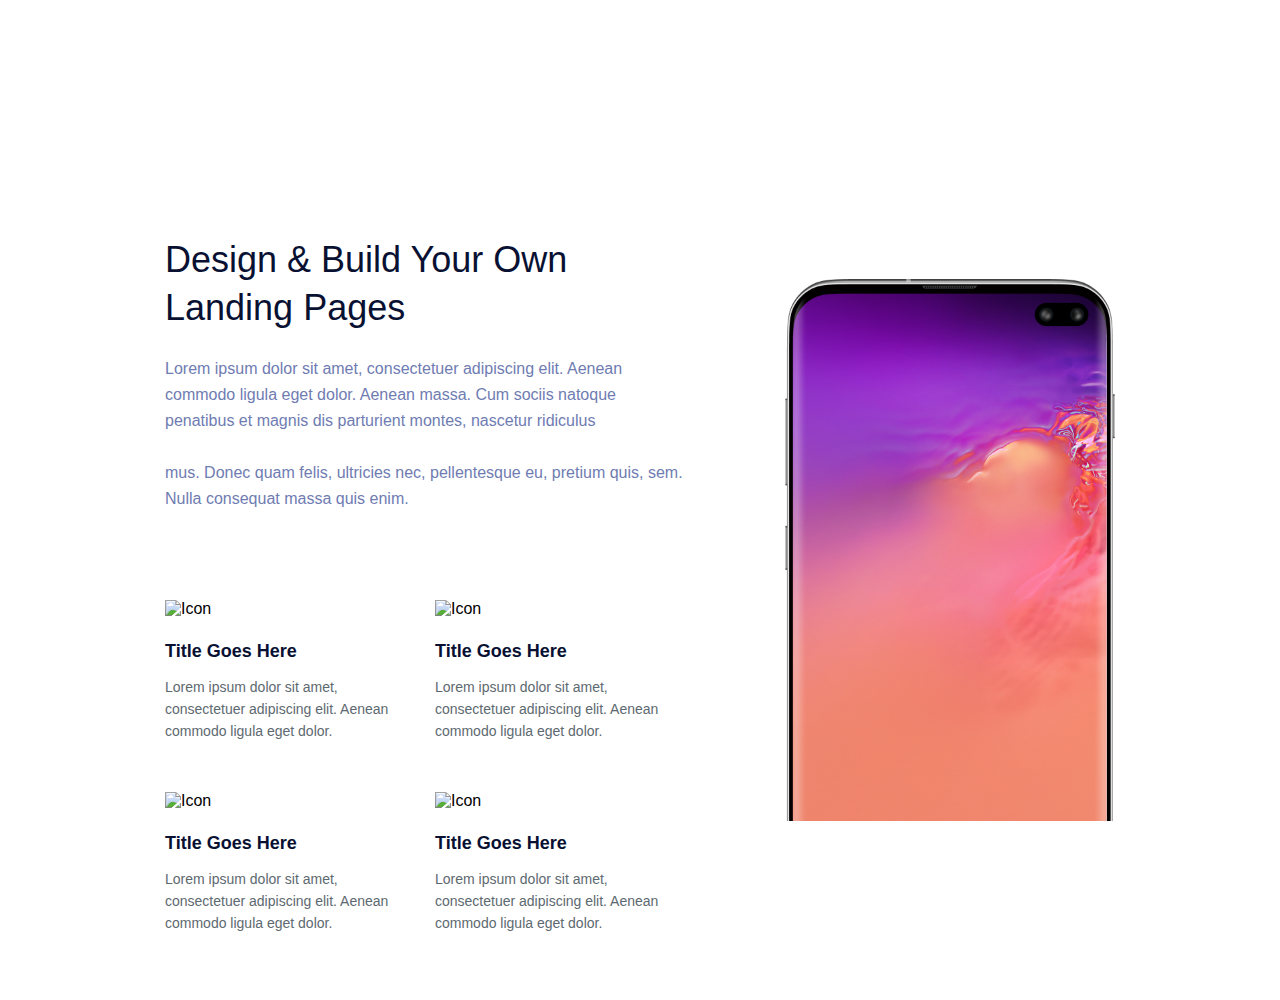
==== html/about.html @ ba0e96a2 "first commit" ====
<!DOCTYPE html>
<html>

<head>
    <meta charset='utf-8'>
    <meta http-equiv='X-UA-Compatible' content='IE=edge'>
    <title>About</title>
    <meta name='viewport' content='width=device-width, initial-scale=1'>
    <link rel="stylesheet" href="../css/common.css">
    <script src='main.js'></script>
</head>

<body>
    <main class="main1">
        <section class="aboutsection">
            <div class="aboutsection__container">
                <div class="aboutsection__text-container">
                    <div class="aboutsection__text">
                        <h1 class='medium-36'>
                            Design & Build Your Own Landing Pages
                        </h1>
                        <p class="regular-16">
                            Lorem ipsum dolor sit amet, consectetuer adipiscing elit. Aenean commodo ligula eget dolor.
                            Aenean massa. Cum sociis natoque penatibus et magnis dis parturient montes, nascetur
                            ridiculus
                            <br /><br />
                            mus.
                            Donec quam felis, ultricies nec, pellentesque eu, pretium quis, sem. Nulla consequat massa
                            quis enim.
                        </p>
                    </div>
                    <div class="aboutsection__cards">
                        <div class="aboutsection__card-container">
                            <div class="card">
                                <img src="../images/icon.png" alt="Icon" class="card__icon">
                                <h2 class="card__title">Title Goes Here</h2>
                                <p class="card__text">Lorem ipsum dolor sit amet, consectetuer adipiscing elit. Aenean
                                    commodo
                                    ligula eget dolor.</p>
                            </div>
                            <div class="card">
                                <img src="../images/icon.png" alt="Icon" class="card__icon">
                                <h2 class="card__title">Title Goes Here</h2>
                                <p class="card__text">Lorem ipsum dolor sit amet, consectetuer adipiscing elit. Aenean
                                    commodo
                                    ligula eget dolor.</p>
                            </div>
                        </div>
                        <div class="aboutsection__card-container">
                            <div class="card">
                                <img src="../images/icon.png" alt="Icon" class="card__icon">
                                <h2 class="card__title">Title Goes Here</h2>
                                <p class="card__text">Lorem ipsum dolor sit amet, consectetuer adipiscing elit. Aenean
                                    commodo
                                    ligula eget dolor.</p>
                            </div>
                            <div class="card">
                                <img src="../images/icon.png" alt="Icon" class="card__icon">
                                <h2 class="card__title">Title Goes Here</h2>
                                <p class="card__text">Lorem ipsum dolor sit amet, consectetuer adipiscing elit. Aenean
                                    commodo
                                    ligula eget dolor.</p>
                            </div>
                        </div>
                    </div>
                </div>
                <div class="aboutsection__image-container">
                    <img src="../images/Vert.png" alt="Logo" class="aboutsection__image">
                </div>
            </div>
        </section>
    </main>
</body>

</html>
---- css/common.css ----
body {
  margin: 0px;
  font-family: sans-serif;
  width: 100%;
}
.main {
  width: 100%;
  height: auto;
  display: flex;
  flex-direction: column;
  overflow: hidden;
}

.header__content {
  display: flex;
  width: 100%;
  position: absolute;
  top: 0px;
  align-items: center;
  height: 64px;
  justify-content: space-between;
  justify-items: center;
  /* overflow: hidden; */
}

.header__button {
  width: 30%;
  display: flex;
  margin-right: 165px;
  justify-content: flex-end;
  align-items: flex-end;
}

.header__logo {
  width: 40%;
  align-items: center;
  display: flex;
  justify-content: center;
}

.header__logo a {
  text-align: center;
  text-decoration: none;
  font-weight: 900;
  line-height: 36px;
  font-size: 26px;
  color: #37447e;
}

.header__menu {
  display: flex;
  width: 30%;
  justify-content: flex-start;
  margin-left: 165px;
  align-items: flex-start;
}

.header__menu-nav {
  display: flex;
  gap: 20px;
}

.header__menu-nav a {
  /* text-decoration: none; */
  text-decoration: none;
  font-size: 14px;
  color: #505f98;
  font-weight: 400;
  line-height: 24px;
}

.header__button-btn {
  color: #ffffff;
  background-color: #111b47;
  font-weight: 500;
  font-size: 12px;
  padding: 4px 12px;
  width: 160px;
  height: 26px;
  border-radius: 4px;
  display: inline-flex;
  align-items: center;
  justify-content: center;
  text-align: center;
  cursor: pointer;
}

.medium-16 {
  font-family: sans-serif;
  font-size: 16px;
  font-weight: 500;
  line-height: 26px;
  text-align: center;
}
.medium-36 {
  font-family: sans-serif;
  font-size: 36px;
  font-weight: 500;
  line-height: 48px;
  text-align: left;
  color: #091133;
}

.medium-50 {
  font-family: sans-serif;
  font-size: 50px;
  font-weight: 500;
  line-height: 66px;
  letter-spacing: 1px;
  text-align: left;
  color: #091133;
}
.medium-50-text-center {
  text-align: center;
  font-family: sans-serif;
  font-size: 50px;
  font-weight: 500;
  line-height: 66px;
  letter-spacing: 1px;
  /* text-align: left; */
  color: #222f65;
}
.regular-16 {
  font-family: sans-serif;
  font-size: 16px;
  font-weight: 400;
  line-height: 26px;
  text-align: left;
  color: #6f7cb2;
}
.regular-18 {
  font-family: sans-serif;
  font-size: 18px;
  font-weight: 400;
  line-height: 30px;
  text-align: left;
  color: #505f98;
}
.section1 {
  background-image: url("../images/panner.png");
  background-repeat: no-repeat;
  background-size: 71% 100%;
  background-position: right;
  min-height: 100vh;
  width: 100%;
  color: #fff;
}

.section1__background {
  display: flex;
  width: 100%;
  flex-direction: column;
  align-items: start;
  justify-content: start;
  margin: 180px 165px 0px 165px;
  max-width: 539px;
}

.section1__content {
  display: flex;
  flex-direction: column;
  align-items: start;
  justify-content: center;
  max-width: 539px;
}

.section1__text {
  /* display: flex; */
  text-align: start;
  /* margin: 243px 0px 0px 0px; */
  margin-bottom: 20px;
  max-width: 539px;
}

.section1__buttons {
  display: flex;
  /* max-width: 539px; */
  font-size: 16px;
  line-height: 16px;
  gap: 12px;
  padding-top: 30px;
}

.section1__button {
  width: 189px;
  height: 36px;
  border-radius: 5px;
  cursor: pointer;
  font-weight: bold;
}

.section1__button--primary {
  background-color: #111b47;
  color: #fff;
  border: none;
}

.section1__button--secondary {
  background-color: #fff;
  color: #091133;
  border: 2px solid #091133;
  padding: 4px 24px;
}
.section2 {
  /* width: 100%;
  display: flex; */
  /* align-items: center;
  justify-content: start; */
  /* padding: 0 165px; */
  width: 100%;
  min-height: 100vh;
  /* color: #fff; */
}

.section2__container {
  display: flex;
  width: 100%;
  align-items: center;
  justify-content: start;
  margin: 158px 0px 0px 165px;
  flex-direction: row;
  height: auto;
}

.section2__content {
  display: flex;
  width: 100%;
  flex-direction: column;
  height: auto;
}

.section2__text-container {
  max-width: 540px;
}

.section2__cards {
  display: flex;
  width: 100%;
  direction: flex-row;
  margin-top: 36px;
  justify-items: center;
}

.card {
  background-color: #ffffff;
  border-radius: 8px;
  width: 100%;
  max-width: 250px;
  box-sizing: border-box;
  text-align: start;
  /* padding: 20px; */
}

.card__icon {
  width: 64px;
  height: 64px;
  margin-bottom: 12px;
}

.card__title {
  font-size: 20px;
  font-weight: 500;
  color: #091133;
  margin-bottom: 8px;
}

.card__text {
  font-size: 14px;
  color: #6f7cb2;
  line-height: 22px;
}

.section2__image-container {
  display: flex;
  margin-right: 165px;
  width: 100%;
  height: auto;
}

.section2__image {
  max-width: 100%;
  height: auto;
}

.card {
  background-color: #ffffff;
  border-radius: 8px;

  /* padding: 1rem; */
  width: 100%;
  max-width: 250px;
  box-sizing: border-box;
  text-align: start;
}

.card__icon {
  width: 40px;
  height: 40px;
  margin-bottom: 0.5rem;
}

.card__title {
  font-family: sans-serif;
  font-weight: 600;
  font-size: 18px;
  color: #091133;
  margin-bottom: 0.5rem;
}

.card__text {
  font-family: sans-serif;
  font-size: 14px;
  color: #5d6970;
}

/* Section3 Styles */

.section3-info {
  width: 100%;
  min-height: 100vh;
}

.section3-info__container {
  display: flex;
  flex-direction: column;
  width: 100%;
}

.section3-info__item {
  display: flex;
  flex-direction: row;
  min-height: 100vh;
  justify-content: space-around;
  align-items: center;
}

.section3-info__image {
  max-width: 98%;
}

.section3-info__text-container {
  max-width: 445px;
}

.section3-info__button {
  background-color: #111b47;
  color: #ffffff;
  width: 189px;
  height: 24px;
  border: none;
  border-radius: 4px;
  font-size: 12px;
  cursor: pointer;
}
.section4 {
  background-image: url("../images/Rectangle.png");
  background-repeat: no-repeat;
  background-size: 100% 150%;
}

.section4__content {
  /* margin: 0 2px; */
  display: flex;
  text-align: center;
  width: 100%;
  flex-direction: column;
  min-height: 100vh;
  justify-content: center;
  align-items: center;
}

.section4__text-box {
  max-width: 600px;
}

.section4__title {
  font-family: sans-serif;
  font-size: 36px;
  font-weight: 500;
  line-height: 48px;
  text-align: center;
  color: #091133;
}

.section4__description {
  font-family: sans-serif;
  font-size: 16px;
  font-weight: 400;
  line-height: 26px;
  text-align: center;
  color: #6f7cb2;
}

.section4__price-box {
  margin-top: 36px;
}

.section4__price {
  font-size: 50px;
  font-weight: 500;
  line-height: 66px;
  letter-spacing: 1px;
  text-align: center;
  color: #222f65;
}

.section4__subtitle {
  font-family: sans-serif;
  color: #37447e;
  font-size: 16px;
  font-weight: 400;
  line-height: 26px;
  text-align: center;
}

.section4__purchase {
  margin-top: 60px;
}

.section4__note {
  padding-top: 10px;
  line-height: 24px;
  font-weight: 400;
  color: #5d6970;
}

.section4__button {
  background-color: #111b47;
  color: #ffffff;
  width: 189px;
  height: 24px;
  border: none;
  border-radius: 4px;
  /* padding: 4px 0px 4px 0px;  */
  font-size: 12px;
  cursor: pointer;
  /* margin-top: 1rem;  */
}

.section4__button-text {
  //styleName: Medium 14;
  font-family: sans-serif;
  font-size: 14px;
  font-weight: 500;
  line-height: 24px;
  text-align: center;
}
.responsive-container {
  background-color: #e7ecff;
  display: flex;
  flex-direction: column;
  width: 100%;
  height: auto;
}

.top-section {
  border-bottom: 1px solid #cdd1d4;
  padding-bottom: 30px;
  margin: 0 165px;
  display: flex;
  align-items: center;
  justify-content: space-between;
}

.top-section p {
  font-size: 14px;
  line-height: 24px;
  color: #939ea4;
  font-weight: 500;
}

.top-section a {
  font-weight: 900;
  line-height: 38px;
  font-size: 26px;
  color: #37447e;
}

.top-section button {
  font-weight: 500;
  font-size: 12px;
  line-height: 18px;
  width: 109px;
  height: 26px;
  background-color: #111b47;
  color: #fff;
  /* padding: 4px 16px; */
}

.bottom-section {
  margin: 20px 165px;
  display: flex;
  align-items: center;
  justify-content: space-between;
}

.links {
  display: flex;
  gap: 16px;
  font-size: 14px;
  color: #929ecc;
  font-weight: 500;
  line-height: 24px;
  color: #939ea4;
}

.social-icons {
  display: flex;
  gap: 16px;
}
/* about */
.main1 {
  width: 100%;
  height: auto;
  display: flex;
  flex-direction: column;
  overflow: hidden;
}

.aboutsection {
  min-height: 100vh;
  margin: 100px 165px 0px 165px;
  display: flex;
}

.aboutsection__container {
  justify-content: center;
  align-items: center;
  flex-direction: row;
  display: flex;
  width: 100%;
  height: auto;
}

.aboutsection__text-container {
  margin-top: 60px;
  display: flex;
  flex-direction: column;
  width: 50%;
  max-width: 520px;
}

.aboutsection__cards {
  display: flex;
  flex-direction: column;
  margin-top: 36px;
}

.aboutsection__card-container {
  display: flex;
  flex-direction: row;
  gap: 20px;
  margin-top: 36px;
}
.aboutsection__text-container {
  width: 100%;
}
.aboutsection__text {
  max-width: 520px;
}
.aboutsection__image-container {
  display: flex;
  margin-left: 100px;
  width: 50%;
}

.aboutsection__image {
  width: 100%;
  height: auto;
}
/* contact */
.main2 {
  width: 100%;
  height: auto;
  display: flex;
  flex-direction: column;
  overflow: hidden;
}

.contact {
  min-height: 100vh;
  display: flex;
  /* align-items: start; */

  /* padding: 0 10rem; */
}

.contact__container {
  display: flex;
  width: 100%;
  height: auto;
  align-items: center;
}

.contact__image-container {
  display: flex;
  width: 50%;
  flex-direction: column;
  height: 100vh;
}

.contact__image {
  width: 100%;
  height: auto;
}

.contact__content {
  display: flex;
  width: 50%;
  /* margin: 140px 125px 0px 125px; */
  flex-direction: column;
  margin-left: 125px;
  max-width: 675px;
}

.contact__text-container {
  display: flex;
  flex-direction: column;
}

.contact__headline {
  font-size: 36px;
  line-height: 36px;
  font-weight: 500;
  color: #091133;
}

.contact__cards {
  display: flex;
  flex-direction: column;
  margin-top: 36px;
}

.contact__card-container {
  display: flex;
  flex-direction: row;
  gap: 20px;
  margin-top: 36px;
}

@media (max-width: 768px) {
  .header__content {
    position: fixed;
  }

  .header__menu {
    display: none;
    width: 100%;
  }
  .section2__image-container {
    margin: 10px 8px 0px 8px;
    width: 95%;
  }
  .header__logo {
    width: 50%;
    justify-content: start;
  }
  .header__button {
    width: 50%;
    margin: 0px 20px 0px 0px;
  }
  .section1 {
    background-size: 100% 100%;
  }
  .section1__background {
    /* max-width:100%; */
    width: 100%;
    margin: 50px 8px 0px 8px;
    /* margin-top:100px; */
    justify-content: center;
  }
  .section2__container {
    flex-direction: column;
    justify-content: center;
    margin: 0 8px 0 9px;
    margin-bottom: 100px;
  }
  .section3-info__container {
  }
  .section3-info__item {
    flex-direction: column;
    margin: 0 8px 0 8px;
  }
  .top-section {
    flex-direction: column;
    margin: 40px 0px 40px 0px;
  }
  .top-section button {
    margin: 40px 0px 40px 0px;
  }
  .link {
    gap: 10px;
  }
  .social-icons {
    margin: 40px 0px 40px 0px;
  }
  .bottom-section {
    flex-direction: column;
  }

  .aboutsection {
    margin: 0px 8px 0px 8px;
    flex-direction: column;
    justify-content: center;
  }
  .aboutsection__container {
    flex-direction: column;
    justify-content: center;
    width: 100%;
  }
  .aboutsection__image-container {
    width: 95%;
    margin: 20px 4px 0px 4px;
    justify-content: center;
    width: 100%;
  }

  .aboutsection__image {
    width: 95%;
  }
  .contact__container {
    flex-direction: column;
    justify-content: center;
    align-items: center;
  }
  .contact__content {
    margin: 0;
    width: 100%;
    justify-content: center;
    align-items: center;
  }
  .contact__text-container {
    margin: 8px;
    /* padding:4px; */
    max-width: 100%;
    text-align: center;
  }
  .contact__cards {
    margin: 8px;
    /* padding:4px;/ */
    max-width: 100%;
    text-align: center;
  }
  .contact__image-container {
    width: 100%;
  }
}
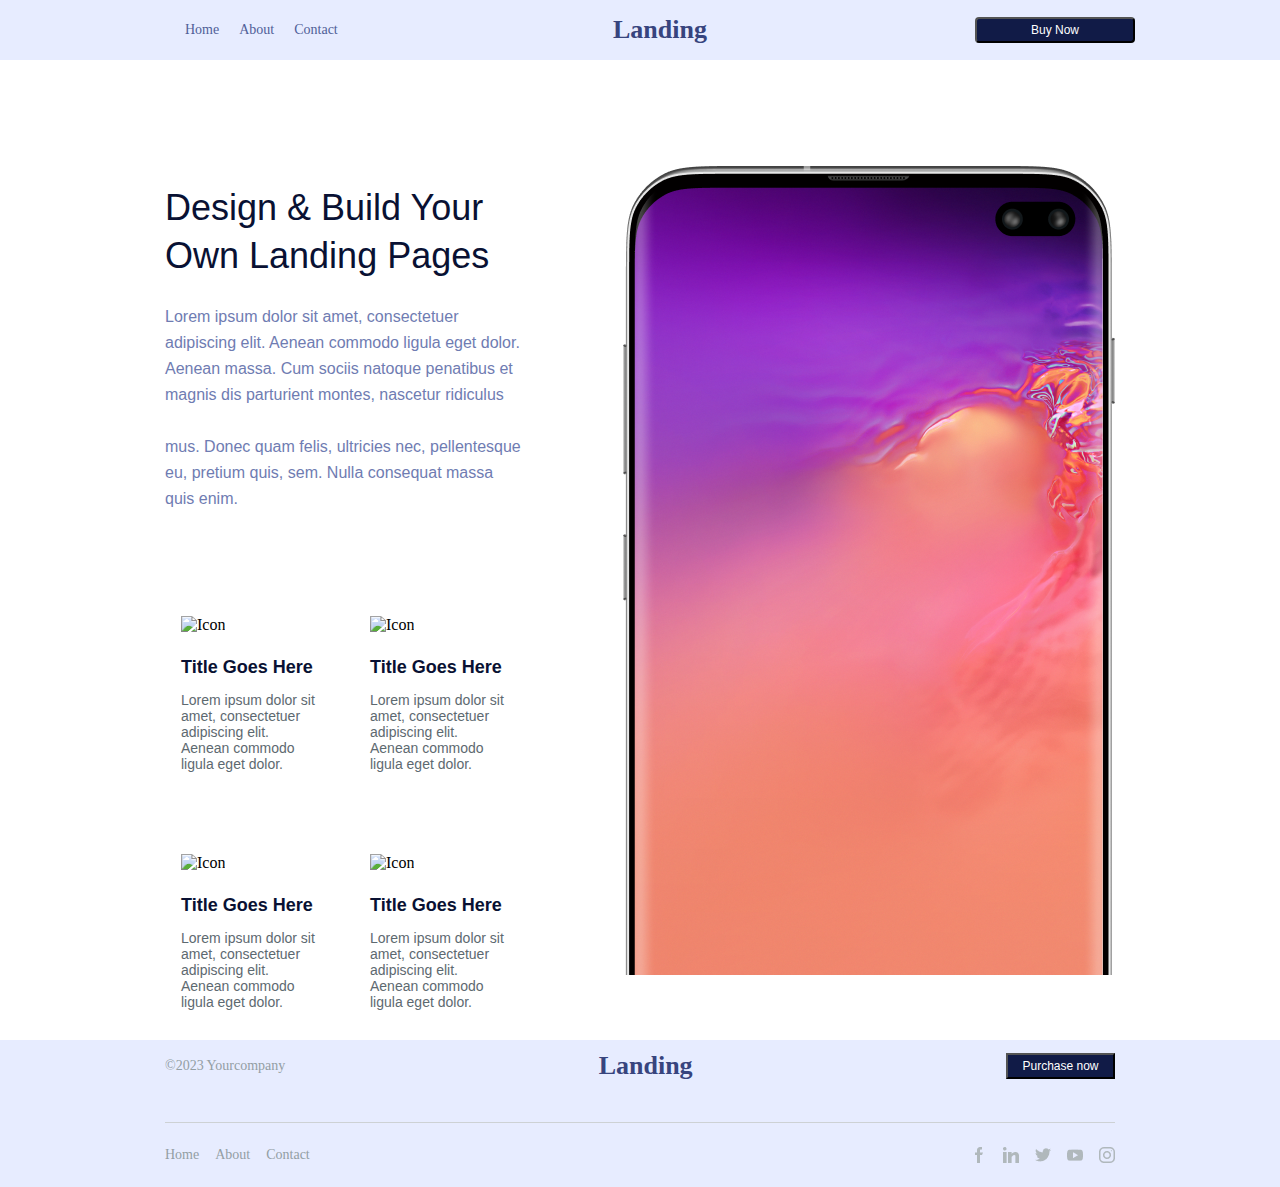
==== commit 526be131: "fix bug" ====
--- a/html/about.html
+++ b/html/about.html
@@ -6,12 +6,42 @@
     <meta http-equiv='X-UA-Compatible' content='IE=edge'>
     <title>About</title>
     <meta name='viewport' content='width=device-width, initial-scale=1'>
+    <link rel="stylesheet" href="../css/reset.css">
     <link rel="stylesheet" href="../css/common.css">
-    <script src='main.js'></script>
+
 </head>
 
 <body>
-    <main class="main1">
+    <header class="header">
+
+
+        <div class="header__content v1">
+            <div class="header__menu">
+                <nav class="header__menu-nav">
+                    <a  href="../html/index.html">Home</a>
+                    <a href="../html/about.html">About</a>
+                    <a href="../html/contact.html">Contact</a>
+                </nav>
+            </div>
+            <div class="header__logo">
+                <a href="../html/index.html">
+                    Landing
+                </a>
+            </div>
+            <div class="header__button">
+                <button class="header__button-btn">
+                    Buy Now
+                </button>
+            </div>
+            <div class="header__mobile">
+                <button class="header--mobile__menu">&#9776;</button>
+            </div>
+        </div>
+
+
+
+    </header>
+    <main class="main">
         <section class="aboutsection">
             <div class="aboutsection__container">
                 <div class="aboutsection__text-container">
@@ -70,6 +100,31 @@
             </div>
         </section>
     </main>
+    <footer>
+        <div class="responsive-container">
+            <div class="top-section">
+                <p>©2023 Yourcompany</p>
+                <a heref="../html/index.html">Landing</a>
+                <button>Purchase now</button>
+            </div>
+
+            <div class="bottom-section">
+                <div class="links">
+                    <a href="../html/index.html" class="links-active1">Home</a>
+                    <a href="../html/about.html" class="links-active2">About</a>
+                    <a href="../html/contact.html" class="links-active3">Contact</a>
+                </div>
+                <div class="social-icons">
+                    <img class="icons-facebook" src="../images/face.png" alt="Facebook" />
+                    <img class="icons-linkedin" src="../images/in.png" alt="Link" />
+                    <img class="icons-twitter" src="../images/Twicth.png" alt="Twitter" />
+                    <img class="icons-youtube" src="../images/Youtube.png" alt="Youtube" />
+                    <img class="icons-instagram" src="../images/Instagram.png" alt="Instagram" />
+                </div>
+            </div>
+        </div>
+    </footer>
+    <script src="../js/index.js"></script>
 </body>
 
 </html>--- a/css/common.css
+++ b/css/common.css
@@ -1,16 +1,3 @@
-body {
-  margin: 0px;
-  font-family: sans-serif;
-  width: 100%;
-}
-.main {
-  width: 100%;
-  height: auto;
-  display: flex;
-  flex-direction: column;
-  overflow: hidden;
-}
-
 .header__content {
   display: flex;
   width: 100%;
@@ -21,6 +8,9 @@
   justify-content: space-between;
   justify-items: center;
   /* overflow: hidden; */
+}
+.header__content.v1 {
+  background-color: #e7ecff;
 }
 
 .header__button {
@@ -46,13 +36,31 @@
   font-size: 26px;
   color: #37447e;
 }
+.header__logo a:hover {
+  color: #121212;
+  transform: scaleX(1.5);
+  transfom: scaleY(1.5);
+}
+
+.header__content {
+  position: fixed;
+  height: 60px;
+  background-color: #e7ecffcc;
+  overflow: hidden;
+  width: 100%;
+  z-index: 1000; /* Đảm bảo header luôn nằm trên cùng */
+  display: flex;
+  justify-content: space-between;
+  align-items: center;
+  padding: 0 20px; /* Thêm khoảng cách bên trái và phải của header */
+}
 
 .header__menu {
   display: flex;
-  width: 30%;
+  width: 30%; /* Không cần thiết phải đặt width cụ thể */
   justify-content: flex-start;
-  margin-left: 165px;
-  align-items: flex-start;
+  margin-left: 165px; /* Điều chỉnh vị trí nếu cần thiết */
+  align-items: center; /* Đảm bảo các mục menu căn chỉnh đúng */
 }
 
 .header__menu-nav {
@@ -61,7 +69,6 @@
 }
 
 .header__menu-nav a {
-  /* text-decoration: none; */
   text-decoration: none;
   font-size: 14px;
   color: #505f98;
@@ -69,6 +76,14 @@
   line-height: 24px;
 }
 
+.header__menu-nav a:hover {
+  color: #121212;
+  transform: scale(1.5); /* Đã sửa lỗi chính tả từ transfom thành transform */
+}
+
+.header__mobile {
+  display: none; /* Ẩn nút menu trên màn hình lớn */
+}
 .header__button-btn {
   color: #ffffff;
   background-color: #111b47;
@@ -84,101 +99,43 @@
   text-align: center;
   cursor: pointer;
 }
-
-.medium-16 {
-  font-family: sans-serif;
-  font-size: 16px;
-  font-weight: 500;
-  line-height: 26px;
-  text-align: center;
-}
-.medium-36 {
-  font-family: sans-serif;
-  font-size: 36px;
-  font-weight: 500;
-  line-height: 48px;
-  text-align: left;
-  color: #091133;
-}
-
-.medium-50 {
-  font-family: sans-serif;
-  font-size: 50px;
-  font-weight: 500;
-  line-height: 66px;
-  letter-spacing: 1px;
-  text-align: left;
-  color: #091133;
-}
-.medium-50-text-center {
-  text-align: center;
-  font-family: sans-serif;
-  font-size: 50px;
-  font-weight: 500;
-  line-height: 66px;
-  letter-spacing: 1px;
-  /* text-align: left; */
-  color: #222f65;
-}
-.regular-16 {
-  font-family: sans-serif;
-  font-size: 16px;
-  font-weight: 400;
-  line-height: 26px;
-  text-align: left;
-  color: #6f7cb2;
-}
-.regular-18 {
-  font-family: sans-serif;
-  font-size: 18px;
-  font-weight: 400;
-  line-height: 30px;
-  text-align: left;
-  color: #505f98;
-}
+.header__button-btn:hover {
+  background-color: #121212;
+  transform: scaleX(0.75);
+  transfom: scaleY(1.25);
+}
+
 .section1 {
   background-image: url("../images/panner.png");
   background-repeat: no-repeat;
   background-size: 71% 100%;
   background-position: right;
+  /* height: auto; */
   min-height: 100vh;
   width: 100%;
   color: #fff;
 }
 
-.section1__background {
-  display: flex;
-  width: 100%;
-  flex-direction: column;
+.section1__text {
+  display: flex;
+  height: auto;
   align-items: start;
   justify-content: start;
-  margin: 180px 165px 0px 165px;
+  flex-direction: column;
+
+  margin: 243px 0px 0px 165px;
   max-width: 539px;
 }
 
-.section1__content {
-  display: flex;
-  flex-direction: column;
+.section1__buttons {
+  display: flex;
+  max-width: 539px;
+  margin: 69px 0px 0px 0px;
+  font-size: 16px;
   align-items: start;
-  justify-content: center;
-  max-width: 539px;
-}
-
-.section1__text {
-  /* display: flex; */
-  text-align: start;
-  /* margin: 243px 0px 0px 0px; */
-  margin-bottom: 20px;
-  max-width: 539px;
-}
-
-.section1__buttons {
-  display: flex;
-  /* max-width: 539px; */
-  font-size: 16px;
+  justify-content: start;
   line-height: 16px;
-  gap: 12px;
-  padding-top: 30px;
+  gap: 30px;
 }
 
 .section1__button {
@@ -194,38 +151,44 @@
   color: #fff;
   border: none;
 }
-
+.section1__button--primary:hover {
+  background-color: #121212;
+  transform: scale(0.75, 1.12);
+}
 .section1__button--secondary {
   background-color: #fff;
   color: #091133;
   border: 2px solid #091133;
   padding: 4px 24px;
 }
+.section1__button--secondary:hover {
+  background-color: #ffffff;
+  transform: scale(0.75, 1.12);
+}
+
 .section2 {
-  /* width: 100%;
-  display: flex; */
-  /* align-items: center;
-  justify-content: start; */
-  /* padding: 0 165px; */
-  width: 100%;
-  min-height: 100vh;
-  /* color: #fff; */
+  width: 100%;
+  height: auto;
 }
 
 .section2__container {
   display: flex;
   width: 100%;
-  align-items: center;
+  height: 100vh;
+  /* margin-top: 100px; */
+  align-items: center;
+  justify-content: center;
+  margin: 158px 0px 0px 0px;
+  flex-direction: row;
+  height: auto;
+}
+
+.section2__content {
+  display: flex;
+  width: 50%;
   justify-content: start;
-  margin: 158px 0px 0px 165px;
-  flex-direction: row;
-  height: auto;
-}
-
-.section2__content {
-  display: flex;
-  width: 100%;
-  flex-direction: column;
+  flex-direction: column;
+  margin-left: 165px;
   height: auto;
 }
 
@@ -241,39 +204,11 @@
   justify-items: center;
 }
 
-.card {
-  background-color: #ffffff;
-  border-radius: 8px;
-  width: 100%;
-  max-width: 250px;
-  box-sizing: border-box;
-  text-align: start;
-  /* padding: 20px; */
-}
-
-.card__icon {
-  width: 64px;
-  height: 64px;
-  margin-bottom: 12px;
-}
-
-.card__title {
-  font-size: 20px;
-  font-weight: 500;
-  color: #091133;
-  margin-bottom: 8px;
-}
-
-.card__text {
-  font-size: 14px;
-  color: #6f7cb2;
-  line-height: 22px;
-}
-
 .section2__image-container {
   display: flex;
+  justify-content: end;
   margin-right: 165px;
-  width: 100%;
+  /* width: 50%; */
   height: auto;
 }
 
@@ -282,56 +217,29 @@
   height: auto;
 }
 
-.card {
-  background-color: #ffffff;
-  border-radius: 8px;
-
-  /* padding: 1rem; */
-  width: 100%;
-  max-width: 250px;
-  box-sizing: border-box;
-  text-align: start;
-}
-
-.card__icon {
-  width: 40px;
-  height: 40px;
-  margin-bottom: 0.5rem;
-}
-
-.card__title {
-  font-family: sans-serif;
-  font-weight: 600;
-  font-size: 18px;
-  color: #091133;
-  margin-bottom: 0.5rem;
-}
-
-.card__text {
-  font-family: sans-serif;
-  font-size: 14px;
-  color: #5d6970;
-}
-
-/* Section3 Styles */
-
 .section3-info {
   width: 100%;
-  min-height: 100vh;
+  height: auto;
 }
 
 .section3-info__container {
+  margin-top: 122px;
   display: flex;
   flex-direction: column;
   width: 100%;
 }
 
 .section3-info__item {
+  margin-top: 91px;
   display: flex;
   flex-direction: row;
-  min-height: 100vh;
+  min-height: 600px;
+  height: auto;
   justify-content: space-around;
   align-items: center;
+}
+.section3-info__image:hover {
+  transform: scale(1.25, 1.25);
 }
 
 .section3-info__image {
@@ -352,6 +260,11 @@
   font-size: 12px;
   cursor: pointer;
 }
+.section3-info__button:hover {
+  background-color: #1212112;
+
+  transform: scale(0.75, 1.12);
+}
 .section4 {
   background-image: url("../images/Rectangle.png");
   background-repeat: no-repeat;
@@ -364,17 +277,20 @@
   text-align: center;
   width: 100%;
   flex-direction: column;
-  min-height: 100vh;
+  height: auto;
   justify-content: center;
   align-items: center;
 }
 
 .section4__text-box {
+  margin-top: 240px;
+  display: flex;
   max-width: 600px;
+  flex-direction: column;
 }
 
 .section4__title {
-  font-family: sans-serif;
+  font-family: Roboto;
   font-size: 36px;
   font-weight: 500;
   line-height: 48px;
@@ -383,7 +299,7 @@
 }
 
 .section4__description {
-  font-family: sans-serif;
+  font-family: Roboto;
   font-size: 16px;
   font-weight: 400;
   line-height: 26px;
@@ -392,7 +308,8 @@
 }
 
 .section4__price-box {
-  margin-top: 36px;
+  flex-direction: column;
+  display: flex;
 }
 
 .section4__price {
@@ -405,7 +322,7 @@
 }
 
 .section4__subtitle {
-  font-family: sans-serif;
+  font-family: Roboto;
   color: #37447e;
   font-size: 16px;
   font-weight: 400;
@@ -414,7 +331,9 @@
 }
 
 .section4__purchase {
-  margin-top: 60px;
+  margin-top: 83px;
+  margin-bottom: 172px;
+  /* display: flex; */
 }
 
 .section4__note {
@@ -436,10 +355,14 @@
   cursor: pointer;
   /* margin-top: 1rem;  */
 }
-
+.section4__button:hover {
+  background-color: #1212112;
+
+  transform: scale(0.75, 1.12);
+}
 .section4__button-text {
   //styleName: Medium 14;
-  font-family: sans-serif;
+  font-family: Roboto;
   font-size: 14px;
   font-weight: 500;
   line-height: 24px;
@@ -471,9 +394,15 @@
 
 .top-section a {
   font-weight: 900;
+  text-decoration: none;
   line-height: 38px;
   font-size: 26px;
   color: #37447e;
+}
+.top-section a:hover {
+  background-color: #e7ecff;
+  transform: scale(0.75, 1.12);
+  color: #fff;
 }
 
 .top-section button {
@@ -486,6 +415,11 @@
   color: #fff;
   /* padding: 4px 16px; */
 }
+.top-section button:hover {
+  background-color: #1212112;
+
+  transform: scale(0.75, 1.12);
+}
 
 .bottom-section {
   margin: 20px 165px;
@@ -497,30 +431,55 @@
 .links {
   display: flex;
   gap: 16px;
+}
+.links a {
   font-size: 14px;
   color: #929ecc;
   font-weight: 500;
   line-height: 24px;
   color: #939ea4;
+  text-decoration: none;
+}
+.links-active1:hover {
+  color: #ff0000; /* Example color for "Home" */
+}
+
+.links-active2:hover {
+  color: #ff0000; /* Example color for "About" */
+}
+
+.links-active3:hover {
+  color: #ff0000; /* Example color for "Contact" */
 }
 
 .social-icons {
   display: flex;
   gap: 16px;
 }
+
+.icons-facebook:hover {
+  transform: scale(1.5, 1.5);
+}
+.icons-linkedin:hover {
+  transform: scale(1.5, 1.5);
+}
+.icons-twitter:hover {
+  transform: scale(1.5, 1.5);
+}
+.icons-youtube:hover {
+  transform: scale(1.5, 1.5);
+}
+.icons-instagram:hover {
+  transform: scale(1.5, 1.5);
+}
+
 /* about */
-.main1 {
-  width: 100%;
-  height: auto;
-  display: flex;
-  flex-direction: column;
-  overflow: hidden;
-}
 
 .aboutsection {
   min-height: 100vh;
-  margin: 100px 165px 0px 165px;
-  display: flex;
+  /* margin: 100px 165px 0px 165px; */
+  display: flex;
+  width: 100%;
 }
 
 .aboutsection__container {
@@ -529,14 +488,17 @@
   flex-direction: row;
   display: flex;
   width: 100%;
-  height: auto;
+  /* height: auto; */
+  margin: 100px 165px 0px 165px;
 }
 
 .aboutsection__text-container {
   margin-top: 60px;
   display: flex;
   flex-direction: column;
-  width: 50%;
+  justify-content: start;
+  align-items: center;
+  width: 100%;
   max-width: 520px;
 }
 
@@ -552,34 +514,27 @@
   gap: 20px;
   margin-top: 36px;
 }
-.aboutsection__text-container {
-  width: 100%;
-}
 .aboutsection__text {
   max-width: 520px;
 }
 .aboutsection__image-container {
   display: flex;
+  justify-content: end;
   margin-left: 100px;
-  width: 50%;
+  width: 100%;
+  height: auto;
 }
 
 .aboutsection__image {
-  width: 100%;
-  height: auto;
+  /* width: 100%;
+  height: auto; */
 }
 /* contact */
-.main2 {
-  width: 100%;
-  height: auto;
-  display: flex;
-  flex-direction: column;
-  overflow: hidden;
-}
 
 .contact {
   min-height: 100vh;
   display: flex;
+  width: 100%;
   /* align-items: start; */
 
   /* padding: 0 10rem; */
@@ -596,12 +551,13 @@
   display: flex;
   width: 50%;
   flex-direction: column;
-  height: 100vh;
+  /* height: 100vh; */
+  padding: 65px 0px 0px 0px;
 }
 
 .contact__image {
   width: 100%;
-  height: auto;
+  /* height: 100vh; */
 }
 
 .contact__content {
@@ -639,40 +595,95 @@
 }
 
 @media (max-width: 768px) {
+  .section2__image-container {
+    margin: 0;
+    width: 100%;
+  }
+  .section2__content {
+    margin: 0;
+    width: 100%;
+  }
+  .section1__text {
+    /* margin: 0; */
+    margin: 30px 8px 30px 8px;
+    /* padding: 4px; */
+    padding: 0px 4px 0px 4px;
+    width: 100%;
+  }
+  .section1__buttons {
+    max-width: none;
+    margin: 0;
+  }
+  .section1__button {
+    width: 150px;
+    height: 36px;
+    border-radius: 5px;
+    cursor: pointer;
+    font-weight: bold;
+  }
+
   .header__content {
+    display: flex;
+    justify-content: space-around;
+    align-items: center;
+  }
+
+  .header__menu {
+    display: flex;
+    /* display: block; */
+    flex-direction: column;
     position: fixed;
-  }
-
-  .header__menu {
+    top: 60px; /* Đặt menu ngay dưới header */
+    left: 0;
+    width: 100%;
+    gap: 0;
+    justify-content: flex-end;
+    /* text-align: end; */
+    background-color: #e7ecffcc;
+    z-index: 50;
+    height: 20px;
+    margin: 0;
+    /* padding: 10px; */
+  }
+
+  .header__menu.active {
     display: none;
-    width: 100%;
+  }
+
+  .header__mobile {
+    display: flex;
+    justify-content: start;
+    align-items: start;
+    margin-right: 10px;
+    width: 10%;
   }
   .section2__image-container {
     margin: 10px 8px 0px 8px;
     width: 95%;
   }
   .header__logo {
-    width: 50%;
+    display: flex;
+    /* width: 10%; */
+    /* margin-left: 5px; */
+    /* margin-right: 30px; */
+    align-items: start;
     justify-content: start;
   }
   .header__button {
-    width: 50%;
-    margin: 0px 20px 0px 0px;
+    width: 25%;
+    margin: 0px 30px 0px 30px;
+    display: flex;
+    justify-content: end;
+    align-items: end;
   }
   .section1 {
-    background-size: 100% 100%;
-  }
-  .section1__background {
-    /* max-width:100%; */
-    width: 100%;
-    margin: 50px 8px 0px 8px;
-    /* margin-top:100px; */
-    justify-content: center;
-  }
+    background-size: 80% 100%;
+  }
+
   .section2__container {
     flex-direction: column;
     justify-content: center;
-    margin: 0 8px 0 9px;
+    margin: 60px 8px 0px 9px;
     margin-bottom: 100px;
   }
   .section3-info__container {
@@ -699,24 +710,40 @@
   }
 
   .aboutsection {
-    margin: 0px 8px 0px 8px;
     flex-direction: column;
     justify-content: center;
   }
+  .aboutsection__text-container {
+    width: 100%;
+    /* margin: 65px 6px 0px 6px; */
+    /* padding: 0px 4px 0px 4px; */
+  }
+  .aboutsection__text {
+    margin: 65px 6px 0px 6px;
+  }
+  .aboutsection__cards {
+    margin: 65px 6px 65px 6px;
+  }
   .aboutsection__container {
+    margin: 0px;
     flex-direction: column;
     justify-content: center;
     width: 100%;
   }
+  .section2__text-container {
+    width: 95%;
+  }
   .aboutsection__image-container {
-    width: 95%;
-    margin: 20px 4px 0px 4px;
+    width: 100%;
+    margin: 100px 4px 0px 4px;
     justify-content: center;
-    width: 100%;
+    align-items: center;
+    width: 100%;
+    height: 100%;
   }
 
   .aboutsection__image {
-    width: 95%;
+    width: 90%;
   }
   .contact__container {
     flex-direction: column;
@@ -743,5 +770,14 @@
   }
   .contact__image-container {
     width: 100%;
-  }
-}
+    height: 100vh;
+  }
+  .contact__image {
+    width: 100%;
+    height: 95%;
+  }
+  .responsive-container {
+    height: auto;
+    padding: 10px 0px 20px 0px;
+  }
+}
